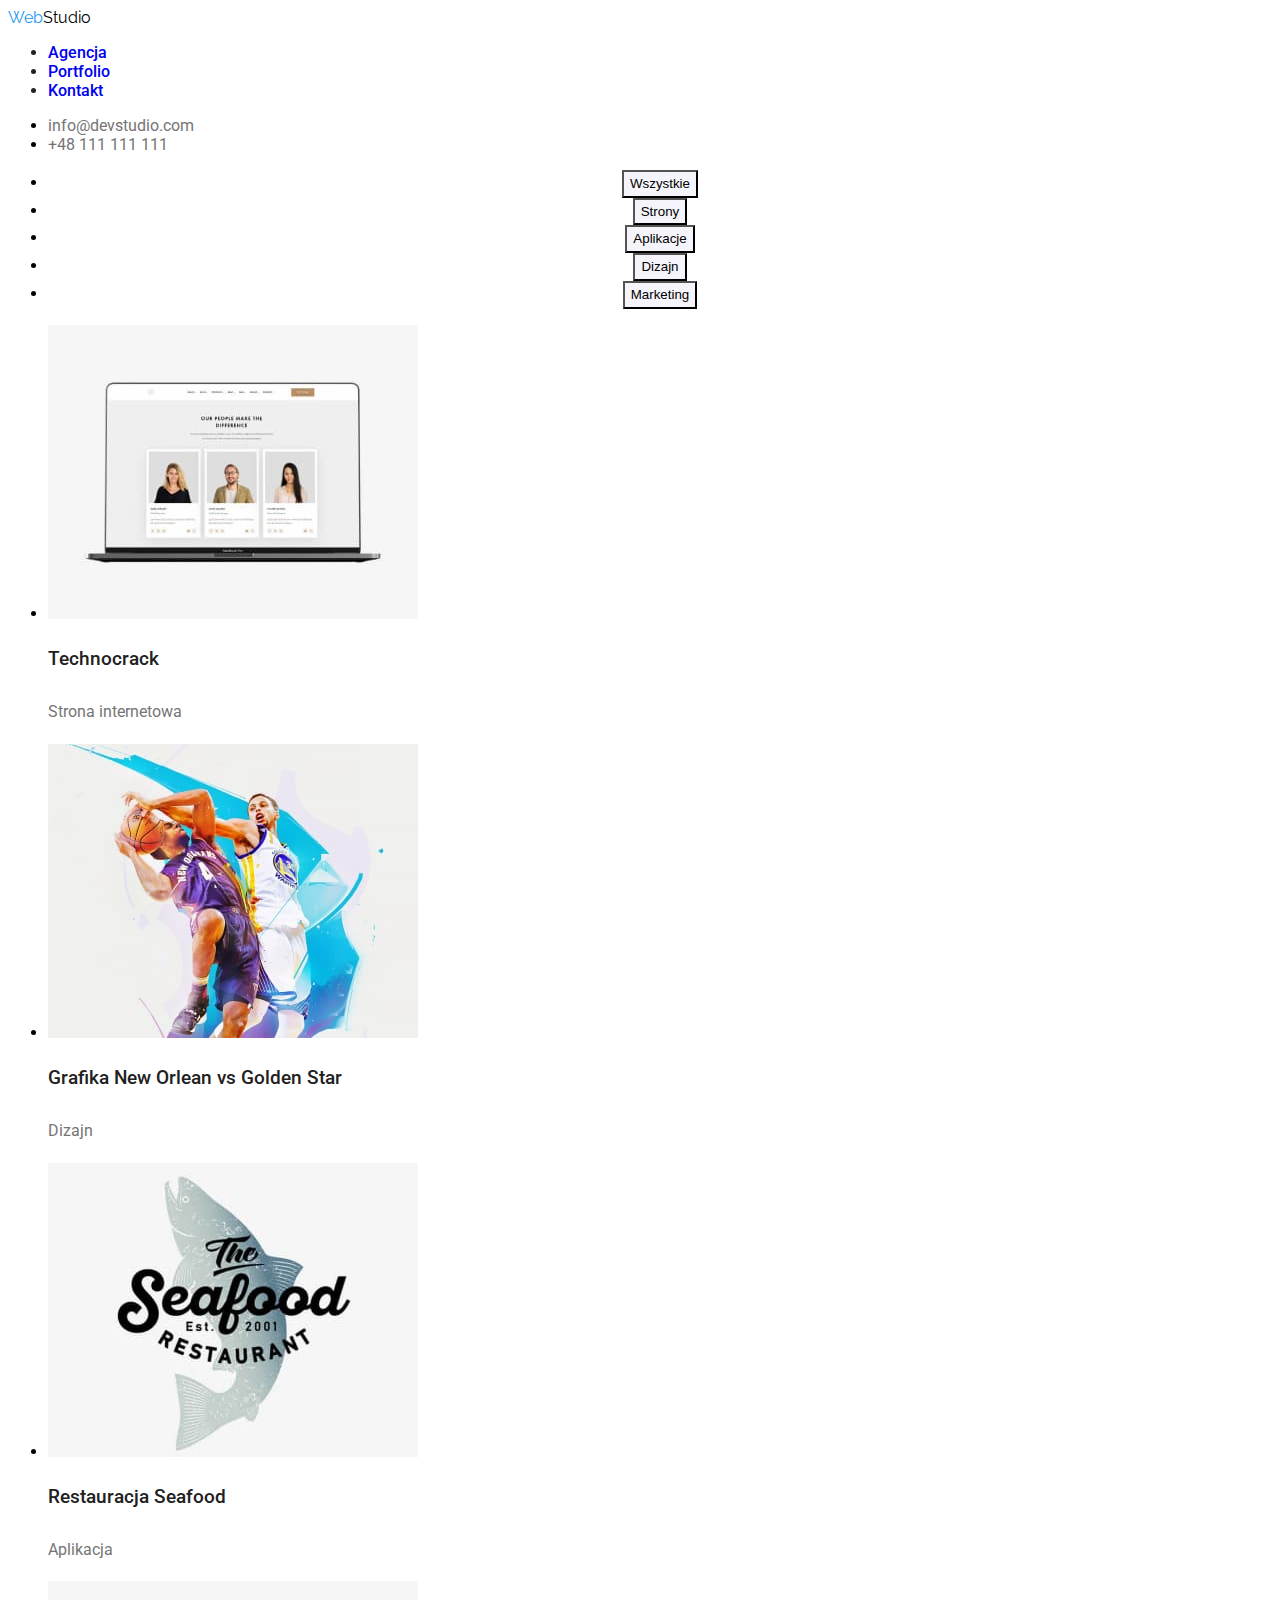
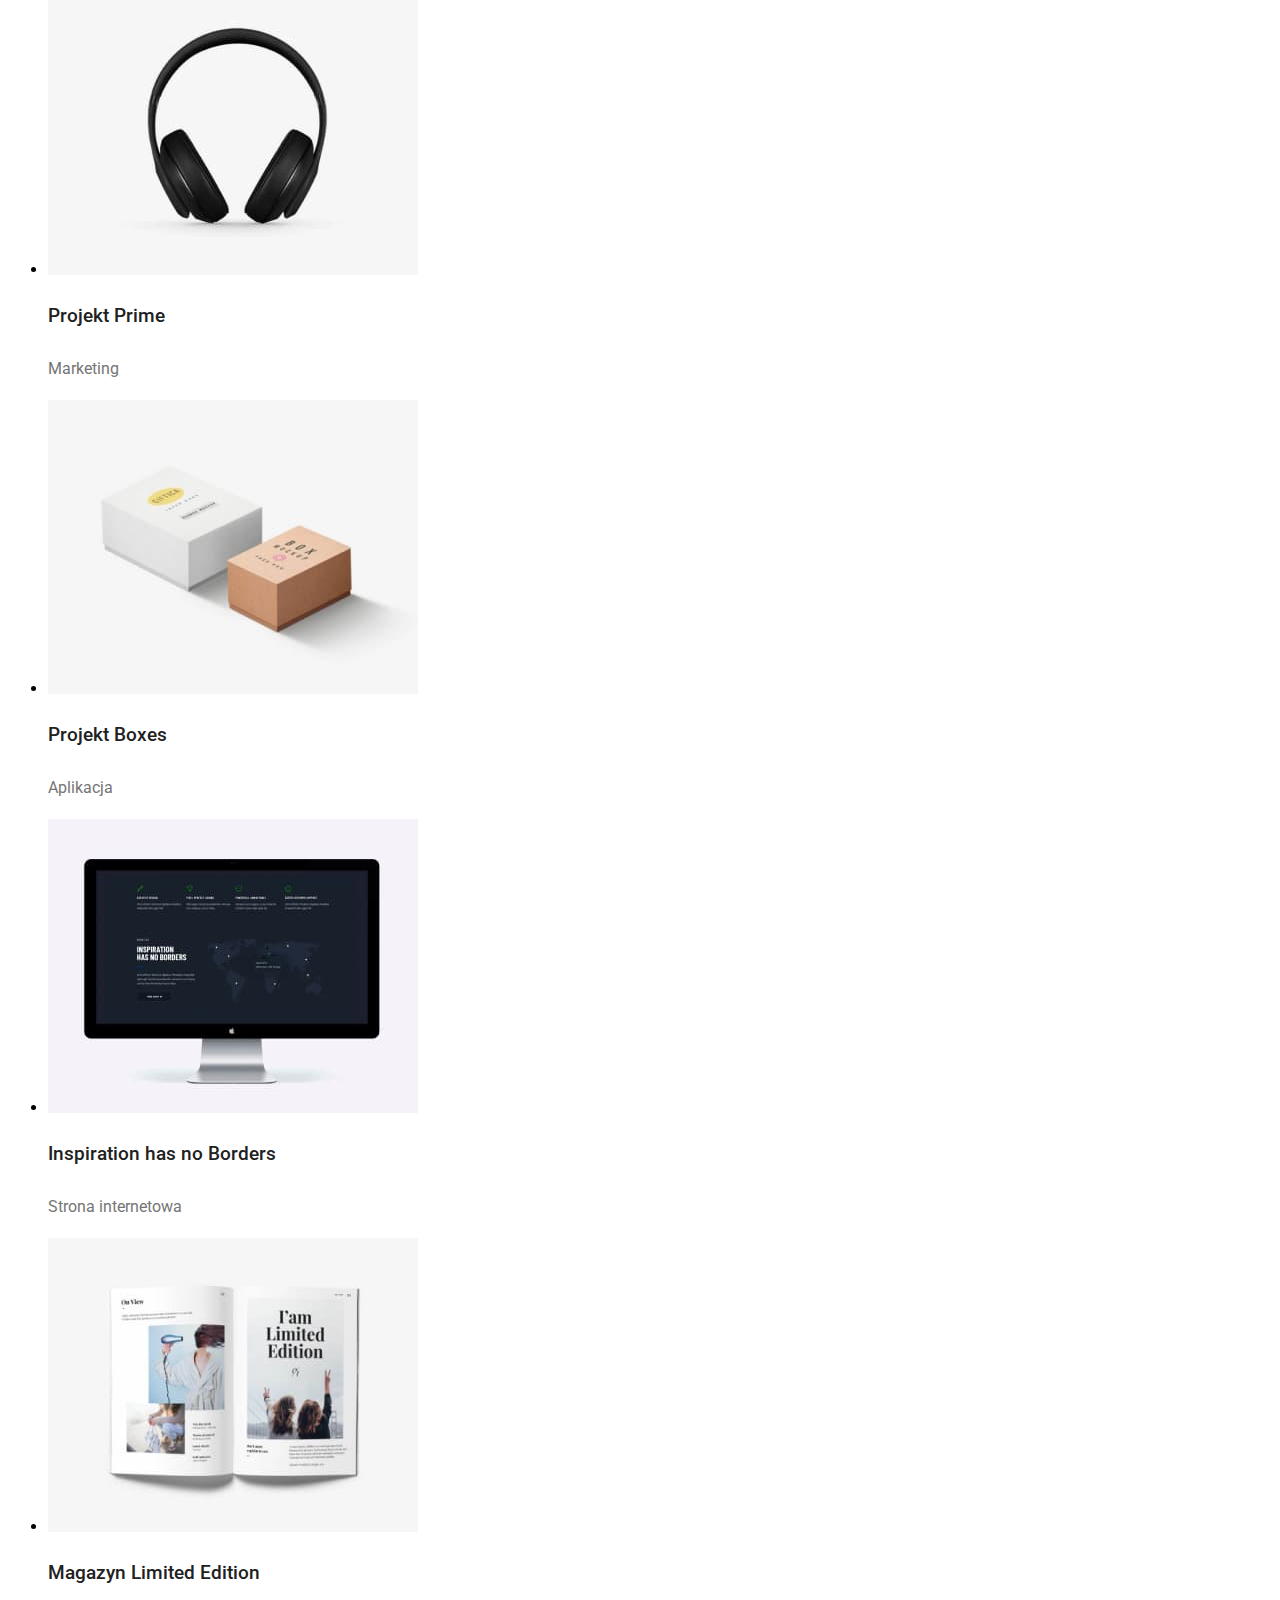
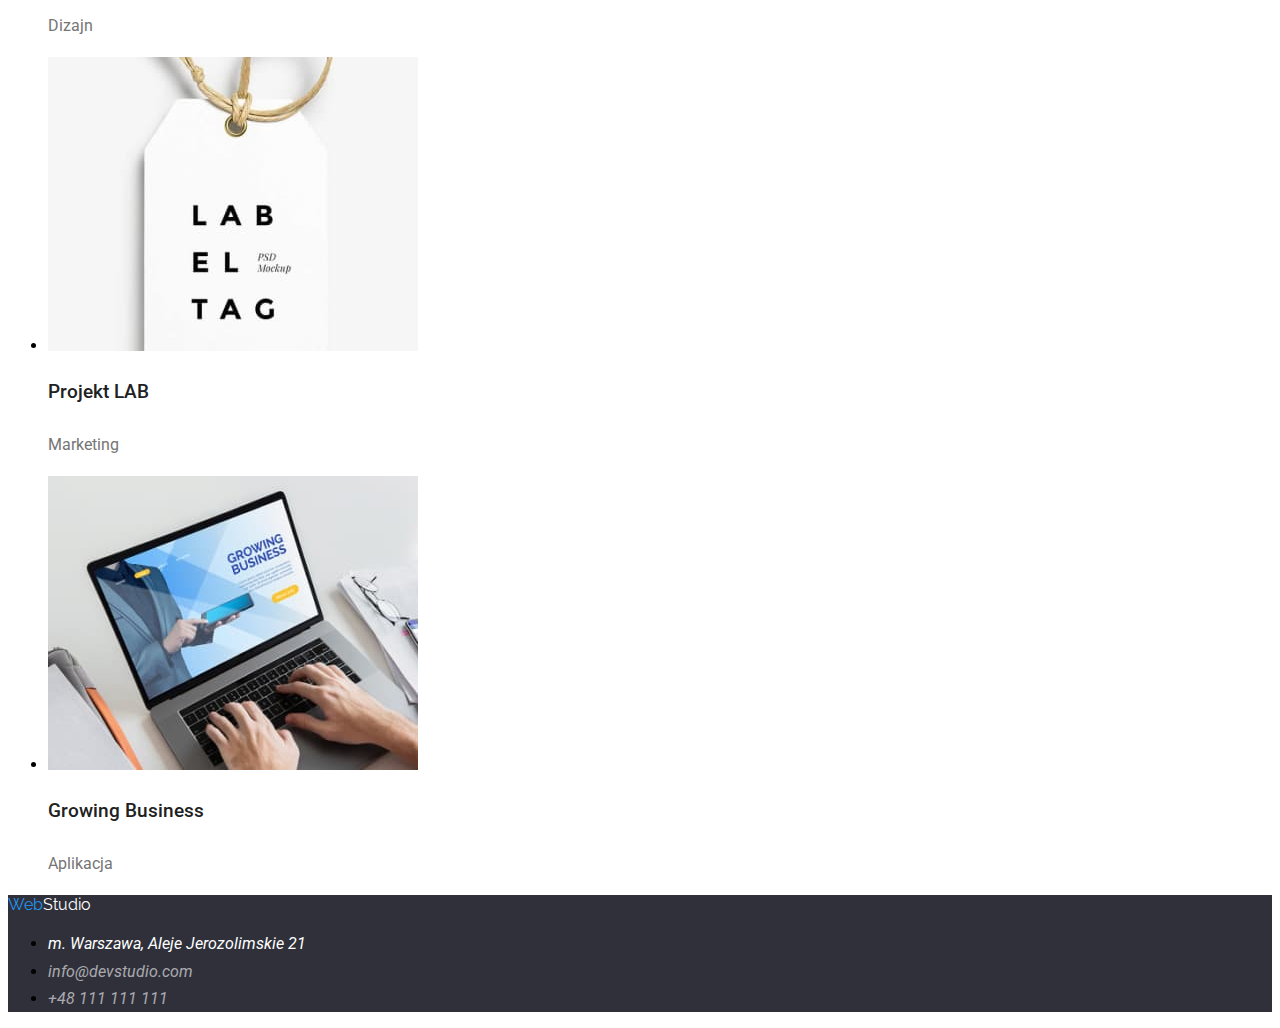
==== portfolio.html @ 8277701f "added css and portfolio website" ====
<!DOCTYPE html>
<html lang="en">
  <head>
    <meta charset="UTF-8" />
    <meta http-equiv="X-UA-Compatible" content="IE=edge" />
    <meta name="viewport" content="width=device-width, initial-scale=1.0" />
    <link href="/css/styles.css" rel="stylesheet" />
    <link rel="preconnect" href="https://fonts.googleapis.com" />
    <link rel="preconnect" href="https://fonts.gstatic.com" crossorigin />
    <link
      href="https://fonts.googleapis.com/css2?family=Raleway:wght@700&family=Roboto:wght@400;500;700;900&display=swap"
      rel="stylesheet"
    />
    <title>Portfolio</title>
  </head>
  <body>
    <header>
      <a href="index.html" class="logo"
        >Web<span class="logo-header">Studio</span></a
      >
      <nav class="nav-links">
        <ul>
          <li><a class="link" href="#">Agencja</a></li>
          <li><a class="link" href="/portfolio.html">Portfolio</a></li>
          <li><a class="link" href="#">Kontakt</a></li>
        </ul>
      </nav>
      <ul>
        <li>
          <a class="contact-links" href="mailto:info@devstudio.com"
            >info@devstudio.com</a
          >
        </li>
        <li>
          <a class="contact-links" href="tel:48111111111">+48 111 111 111</a>
        </li>
      </ul>
    </header>
    <main>
      <!--Gallery filter-->
      <section class="filters">
        <ul>
          <li><button type="button">Wszystkie</button></li>
          <li><button type="button">Strony</button></li>
          <li><button type="button">Aplikacje</button></li>
          <li><button type="button">Dizajn</button></li>
          <li><button type="button">Marketing</button></li>
        </ul>
      </section>
      <!--Gallery-->
      <section class="gallery">
        <ul>
          <li>
            <img
              src="images/portfolio-img1.jpg"
              alt="laptop with open webpage"
              width="370"
              height="294"
            />
            <h3>Technocrack</h3>
            <p>Strona internetowa</p>
          </li>
          <li>
            <img
              src="images/portfolio-img2.jpg"
              alt="basketball players"
              width="370"
              height="294"
            />
            <h3>Grafika New Orlean vs Golden Star</h3>
            <p>Dizajn</p>
          </li>
          <li>
            <img
              src="images/portfolio-img3.jpg"
              alt="restaurant logo"
              width="370"
              height="294"
            />
            <h3>Restauracja Seafood</h3>
            <p>Aplikacja</p>
          </li>
          <li>
            <img
              src="images/portfolio-img4.jpg"
              alt="headphones"
              width="370"
              height="294"
            />
            <h3>Projekt Prime</h3>
            <p>Marketing</p>
          </li>
          <li>
            <img
              src="images/portfolio-img5.jpg"
              alt="two boxes"
              width="370"
              height="294"
            />
            <h3>Projekt Boxes</h3>
            <p>Aplikacja</p>
          </li>
          <li>
            <img
              src="images/portfolio-img6.jpg"
              alt="monitor presenting world map"
              width="370"
              height="294"
            />
            <h3>Inspiration has no Borders</h3>
            <p>Strona internetowa</p>
          </li>
          <li>
            <img
              src="images/portfolio-img7.jpg"
              alt="open magazine"
              width="370"
              height="294"
            />
            <h3>Magazyn Limited Edition</h3>
            <p>Dizajn</p>
          </li>
          <li>
            <img
              src="images/portfolio-img8.jpg"
              alt="label tag"
              width="370"
              height="294"
            />
            <h3>Projekt LAB</h3>
            <p>Marketing</p>
          </li>
          <li>
            <img
              src="images/portfolio-img9.jpg"
              alt="typing on laptop"
              width="370"
              height="294"
            />
            <h3>Growing Business</h3>
            <p>Aplikacja</p>
          </li>
        </ul>
      </section>
    </main>
    <footer>
      <a href="index.html" class="logo"
        >Web<span class="logo-footer">Studio</span></a
      >
      <address>
        <ul class="footer">
          <li>
            <a
              class="footer-adress-map"
              href="https://goo.gl/maps/CEJByELrS8ceikjX6"
              >m. Warszawa, Aleje Jerozolimskie 21</a
            >
          </li>
          <li>
            <a class="footer-mail" href="mailto:info@devstudio.com"
              >info@devstudio.com</a
            >
          </li>
          <li>
            <a class="footer-tel" href="tel:48111111111">+48 111 111 111</a>
          </li>
        </ul>
      </address>
    </footer>
  </body>
</html>
---- css/styles.css ----
/*     
Fonts:

font-family: 'Raleway', sans-serif;

font-family: 'Roboto', sans-serif; */
body {
  font-family: "Roboto", sans-serif;
  font-weight: 400;
}
.logo {
  font-family: "Raleway", sans-serif;
  color: #2196f3;
}
.logo-header {
  color: #000;
}
.logo-footer {
  color: #fff;
}
header {
  background-color: #fff;
}
footer {
  background-color: #2f303a;
}
a {
  text-decoration: none;
}
nav {
  font-family: "Roboto", sans-serif;
  font-weight: 500;
  color: #212121;
}
.nav-links .link:visited {
  color: #212121;
}
.nav-links .link:hover,
.nav-links .link:focus {
  color: #2196f3;
}
.contact-links {
  color: #757575;
}
.contact-links:hover,
.contact-links:focus {
  color: #2196f3;
}
.footer {
  text-decoration: none;
  line-height: 1.71;
}
.footer-adress-map {
  color: #fff;
}
.footer-mail,
.footer-tel {
  color: rgba(100%, 100%, 100%, 60%);
}

.hero-main {
  text-align: center;
  background-color: #2f303a;
  line-height: 1.36;
}
.hero-main h1 {
  font-weight: 900;
  text-transform: uppercase;
  text-align: center;
  color: #fff;
}
.hero-main button {
  color: #fff;
  background-color: #2196f3;
  font-weight: 700;
  cursor: pointer;
}
.hero-subtext-header {
  font-weight: 700;
  color: #212121;
}
.hero-subtext {
  color: #757575;
  line-height: 1.71;
}

.what-we-do {
  text-align: center;
}
.what-we-do h2 {
  font-weight: 700;
  color: #212121;
}

.team {
  background-color: #f5f4fa;
  text-align: center;
}
.team h2 {
  font-weight: 700;
  color: #212121;
}
.name {
  font-weight: 500;
  color: #212121;
  text-align: center;
}
.position {
  color: #757575;
  text-align: center;
}
.filters {
  text-align: center;
}
.filters button:hover {
  color: #fff;
  background-color: #2196f3;
  line-height: 1.63;
  font-weight: 500;
}
.filters button {
  color: #000;
  background-color: #f5f4fa;
  line-height: 1.63;
  font-weight: 500;
  cursor: pointer;
}

.gallery h3 {
  font-weight: 500;
  color: #212121;
  line-height: 2;
}
.gallery p {
  color: #757575;
  line-height: 1.88;
}
.gallery h3,
.gallery p {
  text-align: left;
}
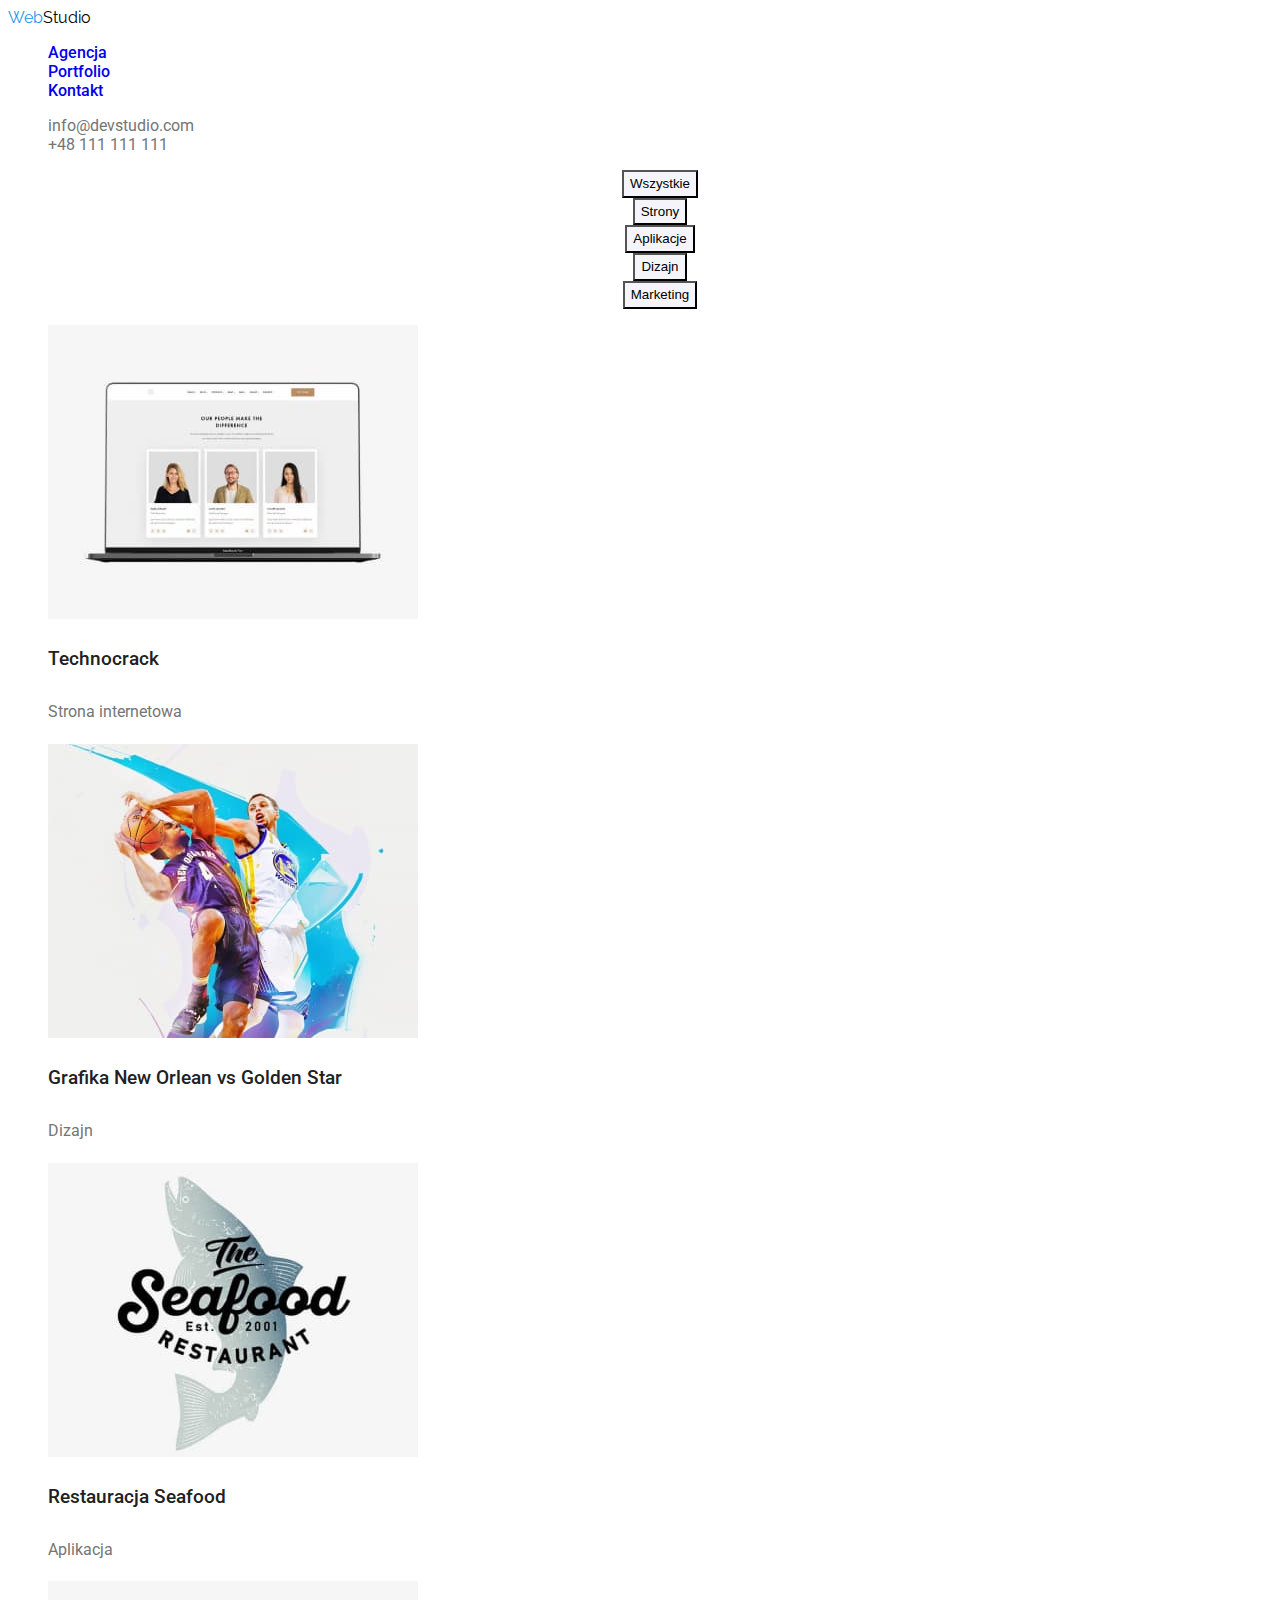
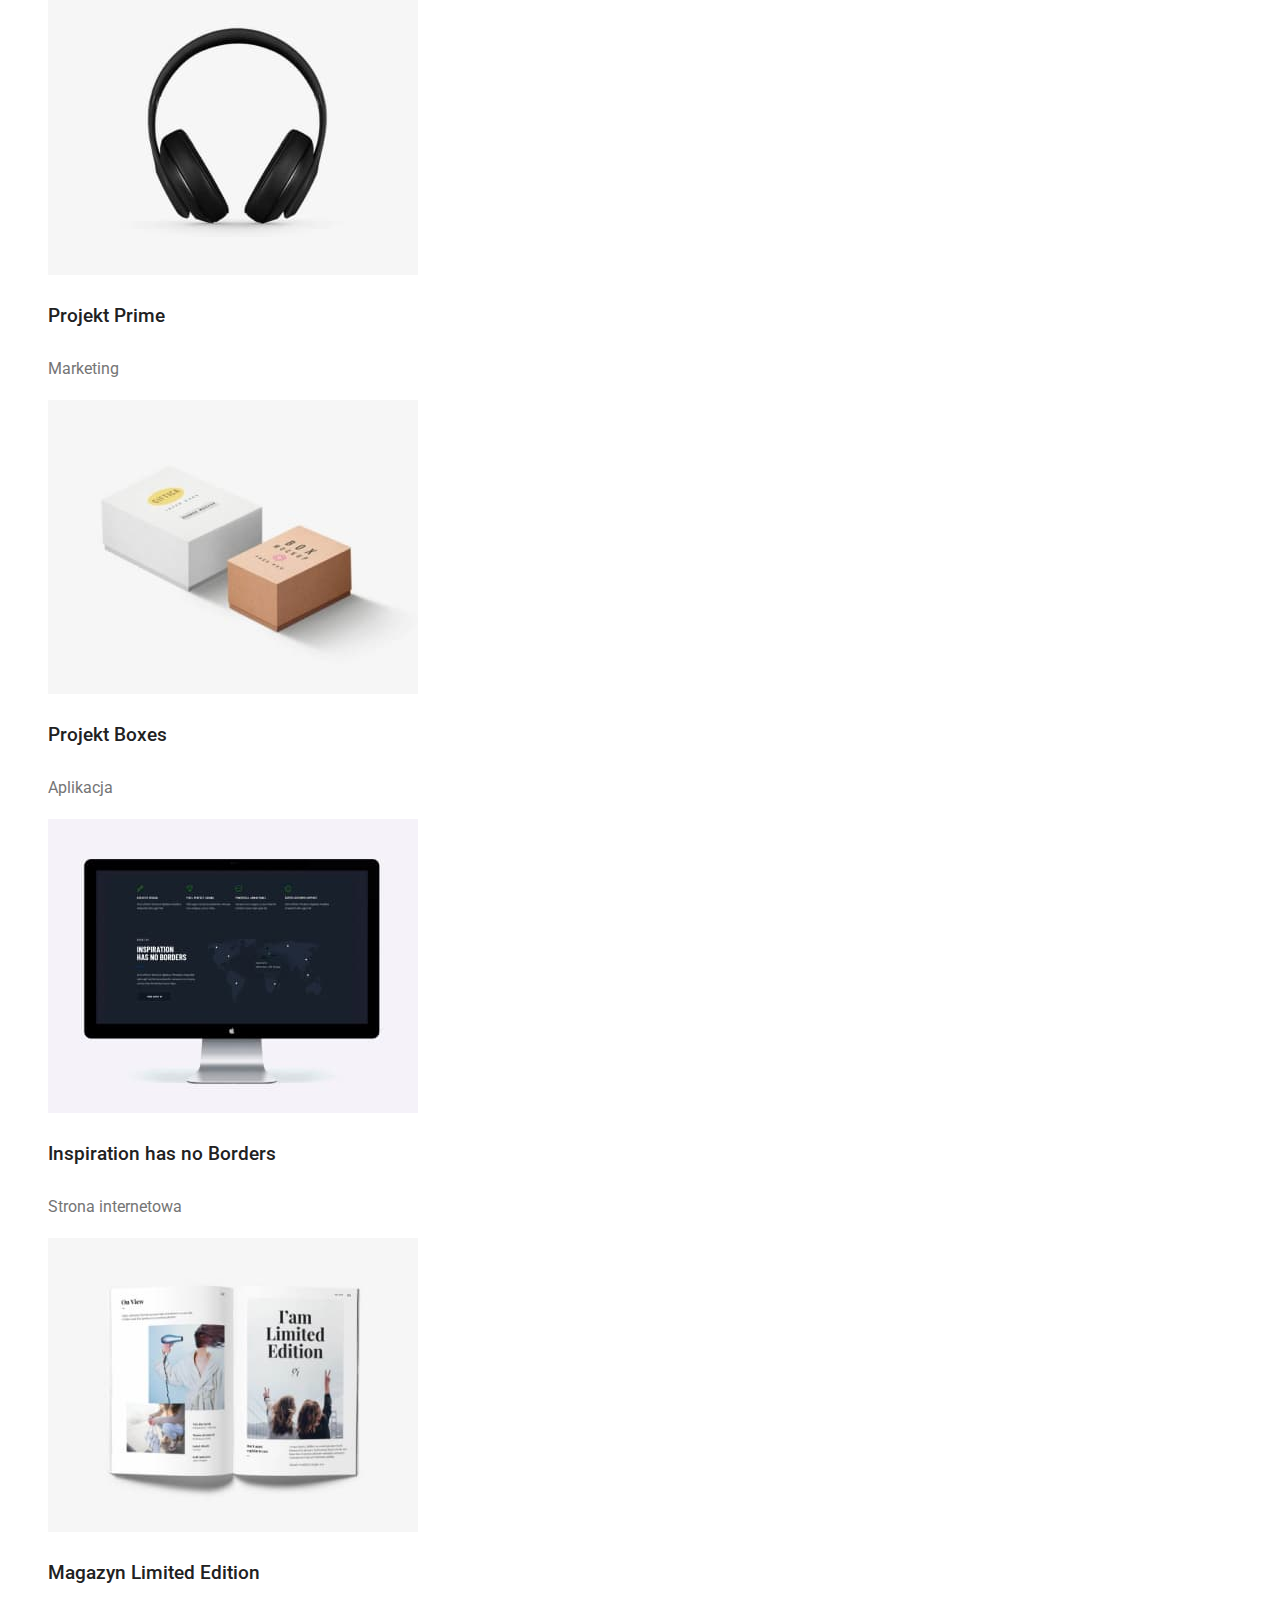
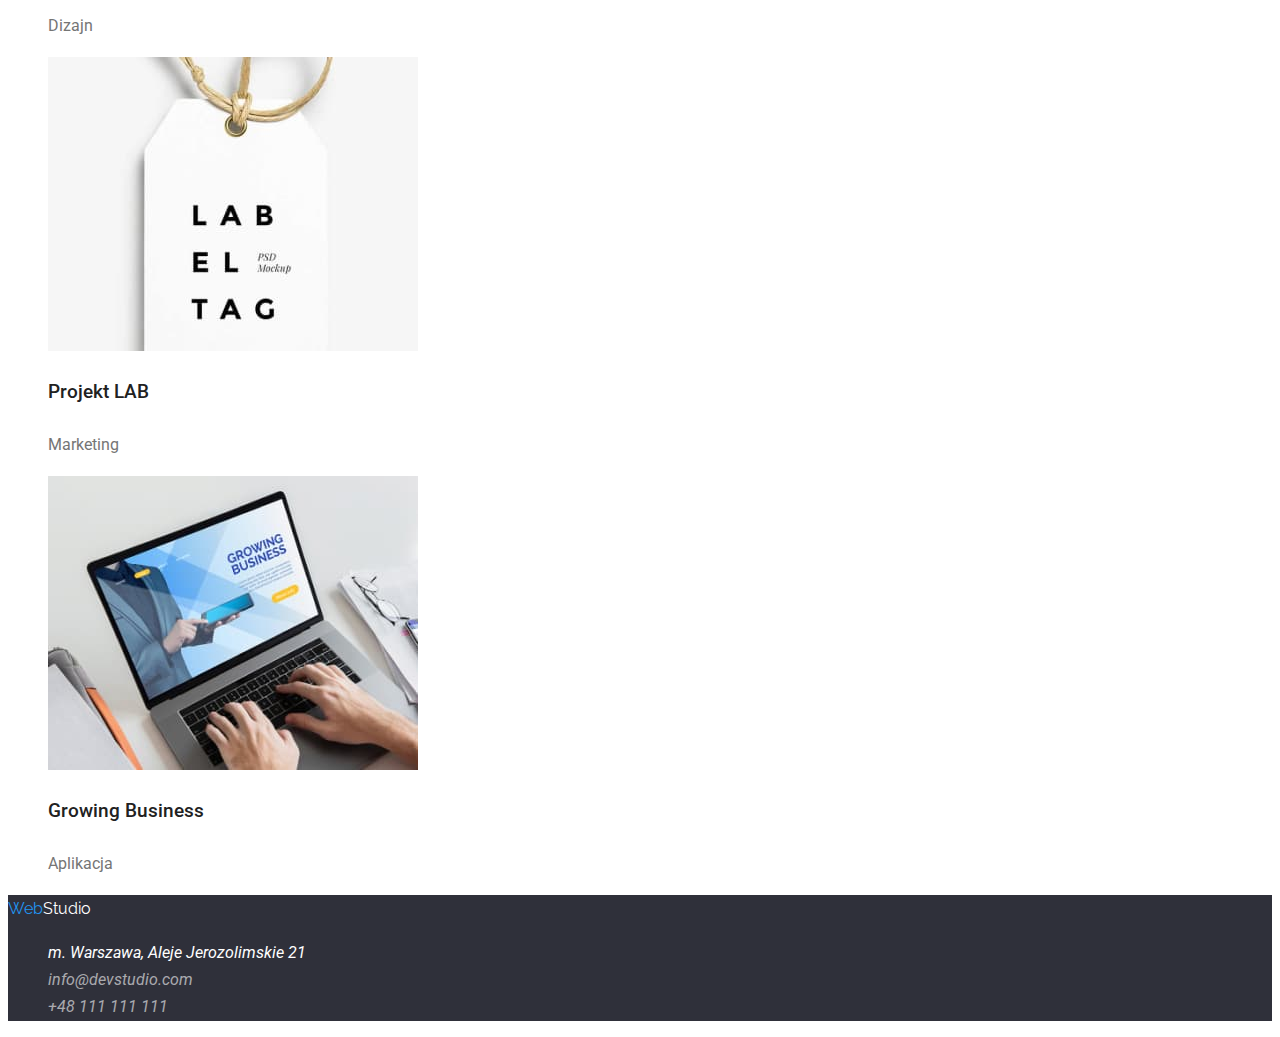
==== commit 0791c2e3: "implemented changes according to mentors comments" ====
--- a/portfolio.html
+++ b/portfolio.html
@@ -4,7 +4,7 @@
     <meta charset="UTF-8" />
     <meta http-equiv="X-UA-Compatible" content="IE=edge" />
     <meta name="viewport" content="width=device-width, initial-scale=1.0" />
-    <link href="/css/styles.css" rel="stylesheet" />
+    <link href="css/styles.css" rel="stylesheet" />
     <link rel="preconnect" href="https://fonts.googleapis.com" />
     <link rel="preconnect" href="https://fonts.gstatic.com" crossorigin />
     <link
@@ -14,18 +14,18 @@
     <title>Portfolio</title>
   </head>
   <body>
-    <header>
+    <header class="header">
       <a href="index.html" class="logo"
         >Web<span class="logo-header">Studio</span></a
       >
-      <nav class="nav-links">
-        <ul>
+      <nav class="nav">
+        <ul class="list">
           <li><a class="link" href="#">Agencja</a></li>
-          <li><a class="link" href="/portfolio.html">Portfolio</a></li>
+          <li><a class="link" href="portfolio.html">Portfolio</a></li>
           <li><a class="link" href="#">Kontakt</a></li>
         </ul>
       </nav>
-      <ul>
+      <ul class="list">
         <li>
           <a class="contact-links" href="mailto:info@devstudio.com"
             >info@devstudio.com</a
@@ -39,17 +39,23 @@
     <main>
       <!--Gallery filter-->
       <section class="filters">
-        <ul>
-          <li><button type="button">Wszystkie</button></li>
-          <li><button type="button">Strony</button></li>
-          <li><button type="button">Aplikacje</button></li>
-          <li><button type="button">Dizajn</button></li>
-          <li><button type="button">Marketing</button></li>
+        <ul class="list">
+          <li>
+            <button type="button" class="filters-button">Wszystkie</button>
+          </li>
+          <li><button type="button" class="filters-button">Strony</button></li>
+          <li>
+            <button type="button" class="filters-button">Aplikacje</button>
+          </li>
+          <li><button type="button" class="filters-button">Dizajn</button></li>
+          <li>
+            <button type="button" class="filters-button">Marketing</button>
+          </li>
         </ul>
       </section>
       <!--Gallery-->
       <section class="gallery">
-        <ul>
+        <ul class="list">
           <li>
             <img
               src="images/portfolio-img1.jpg"
@@ -57,8 +63,8 @@
               width="370"
               height="294"
             />
-            <h3>Technocrack</h3>
-            <p>Strona internetowa</p>
+            <h3 class="gallery-title">Technocrack</h3>
+            <p class="gallery-description">Strona internetowa</p>
           </li>
           <li>
             <img
@@ -67,8 +73,8 @@
               width="370"
               height="294"
             />
-            <h3>Grafika New Orlean vs Golden Star</h3>
-            <p>Dizajn</p>
+            <h3 class="gallery-title">Grafika New Orlean vs Golden Star</h3>
+            <p class="gallery-description">Dizajn</p>
           </li>
           <li>
             <img
@@ -77,8 +83,8 @@
               width="370"
               height="294"
             />
-            <h3>Restauracja Seafood</h3>
-            <p>Aplikacja</p>
+            <h3 class="gallery-title">Restauracja Seafood</h3>
+            <p class="gallery-description">Aplikacja</p>
           </li>
           <li>
             <img
@@ -87,8 +93,8 @@
               width="370"
               height="294"
             />
-            <h3>Projekt Prime</h3>
-            <p>Marketing</p>
+            <h3 class="gallery-title">Projekt Prime</h3>
+            <p class="gallery-description">Marketing</p>
           </li>
           <li>
             <img
@@ -97,8 +103,8 @@
               width="370"
               height="294"
             />
-            <h3>Projekt Boxes</h3>
-            <p>Aplikacja</p>
+            <h3 class="gallery-title">Projekt Boxes</h3>
+            <p class="gallery-description">Aplikacja</p>
           </li>
           <li>
             <img
@@ -107,8 +113,8 @@
               width="370"
               height="294"
             />
-            <h3>Inspiration has no Borders</h3>
-            <p>Strona internetowa</p>
+            <h3 class="gallery-title">Inspiration has no Borders</h3>
+            <p class="gallery-description">Strona internetowa</p>
           </li>
           <li>
             <img
@@ -117,8 +123,8 @@
               width="370"
               height="294"
             />
-            <h3>Magazyn Limited Edition</h3>
-            <p>Dizajn</p>
+            <h3 class="gallery-title">Magazyn Limited Edition</h3>
+            <p class="gallery-description">Dizajn</p>
           </li>
           <li>
             <img
@@ -127,8 +133,8 @@
               width="370"
               height="294"
             />
-            <h3>Projekt LAB</h3>
-            <p>Marketing</p>
+            <h3 class="gallery-title">Projekt LAB</h3>
+            <p class="gallery-description">Marketing</p>
           </li>
           <li>
             <img
@@ -137,18 +143,18 @@
               width="370"
               height="294"
             />
-            <h3>Growing Business</h3>
-            <p>Aplikacja</p>
+            <h3 class="gallery-title">Growing Business</h3>
+            <p class="gallery-description">Aplikacja</p>
           </li>
         </ul>
       </section>
     </main>
-    <footer>
+    <footer class="footer">
       <a href="index.html" class="logo"
         >Web<span class="logo-footer">Studio</span></a
       >
       <address>
-        <ul class="footer">
+        <ul class="list">
           <li>
             <a
               class="footer-adress-map"
--- a/css/styles.css
+++ b/css/styles.css
@@ -4,138 +4,155 @@
 font-family: 'Raleway', sans-serif;
 
 font-family: 'Roboto', sans-serif; */
+:root {
+  --white-color: #fff;
+  --almost-white-color: #f5f4fa;
+  --black-color: #000;
+  --almost-black-color: #212121;
+  --dark-color: #2f303a;
+  --blue-color: #2196f3;
+  --grey-color: #757575;
+  --grey-transparent-color: rgba(100%, 100%, 100%, 60%);
+}
 body {
   font-family: "Roboto", sans-serif;
   font-weight: 400;
 }
+.list {
+  list-style: none;
+}
 .logo {
   font-family: "Raleway", sans-serif;
-  color: #2196f3;
+  color: var(--blue-color);
+  text-decoration: none;
 }
 .logo-header {
-  color: #000;
+  color: var(--black-color);
 }
 .logo-footer {
-  color: #fff;
+  color: var(--white-color);
 }
-header {
-  background-color: #fff;
+.header {
+  background-color: var(--white-color);
 }
-footer {
-  background-color: #2f303a;
+.footer {
+  background-color: var(--dark-color);
 }
-a {
+.link {
   text-decoration: none;
 }
-nav {
+.nav {
   font-family: "Roboto", sans-serif;
   font-weight: 500;
-  color: #212121;
+  color: var(--almost-black-color);
 }
-.nav-links .link:visited {
-  color: #212121;
+.nav .link:visited {
+  color: var(--almost-black-color);
 }
-.nav-links .link:hover,
-.nav-links .link:focus {
-  color: #2196f3;
+.nav .link:hover,
+.nav .link:focus {
+  color: var(--blue-color);
 }
 .contact-links {
-  color: #757575;
+  color: var(--grey-color);
+  text-decoration: none;
 }
 .contact-links:hover,
 .contact-links:focus {
-  color: #2196f3;
+  color: var(--blue-color);
 }
 .footer {
   text-decoration: none;
   line-height: 1.71;
 }
 .footer-adress-map {
-  color: #fff;
+  color: var(--white-color);
+  text-decoration: none;
 }
 .footer-mail,
 .footer-tel {
-  color: rgba(100%, 100%, 100%, 60%);
+  color: var(--grey-transparent-color);
+  text-decoration: none;
 }
 
 .hero-main {
   text-align: center;
-  background-color: #2f303a;
+  background-color: var(--dark-color);
   line-height: 1.36;
 }
-.hero-main h1 {
+.hero-title {
   font-weight: 900;
   text-transform: uppercase;
   text-align: center;
-  color: #fff;
+  color: var(--white-color);
 }
-.hero-main button {
-  color: #fff;
-  background-color: #2196f3;
+.hero-button {
+  color: var(--white-color);
+  background-color: var(--blue-color);
   font-weight: 700;
   cursor: pointer;
 }
-.hero-subtext-header {
+.hero-subtext-title {
   font-weight: 700;
-  color: #212121;
+  color: var(--almost-black-color);
 }
 .hero-subtext {
-  color: #757575;
+  color: var(--grey-color);
   line-height: 1.71;
 }
 
 .what-we-do {
   text-align: center;
 }
-.what-we-do h2 {
+.what-we-do-title {
   font-weight: 700;
-  color: #212121;
+  color: var(--almost-black-color);
 }
 
 .team {
-  background-color: #f5f4fa;
+  background-color: var(--almost-white-color);
   text-align: center;
 }
-.team h2 {
+.team-title {
   font-weight: 700;
-  color: #212121;
+  color: var(--almost-black-color);
 }
-.name {
+.team-name {
   font-weight: 500;
-  color: #212121;
+  color: var(--almost-black-color);
   text-align: center;
 }
-.position {
-  color: #757575;
+.team-position {
+  color: var(--grey-color);
   text-align: center;
 }
 .filters {
   text-align: center;
 }
-.filters button:hover {
-  color: #fff;
-  background-color: #2196f3;
+.filters-button:hover {
+  color: var(--white-color);
+  background-color: var(--blue-color);
   line-height: 1.63;
   font-weight: 500;
 }
-.filters button {
-  color: #000;
-  background-color: #f5f4fa;
+.filters-button {
+  color: var(--black-color);
+  background-color: var(--almost-white-color);
   line-height: 1.63;
   font-weight: 500;
   cursor: pointer;
 }
 
-.gallery h3 {
+.gallery-title {
   font-weight: 500;
-  color: #212121;
+  color: var(--almost-black-color);
   line-height: 2;
 }
-.gallery p {
-  color: #757575;
+.gallery-description {
+  color: var(--grey-color);
   line-height: 1.88;
 }
-.gallery h3,
-.gallery p {
+.gallery-title,
+.gallery-description {
   text-align: left;
 }
